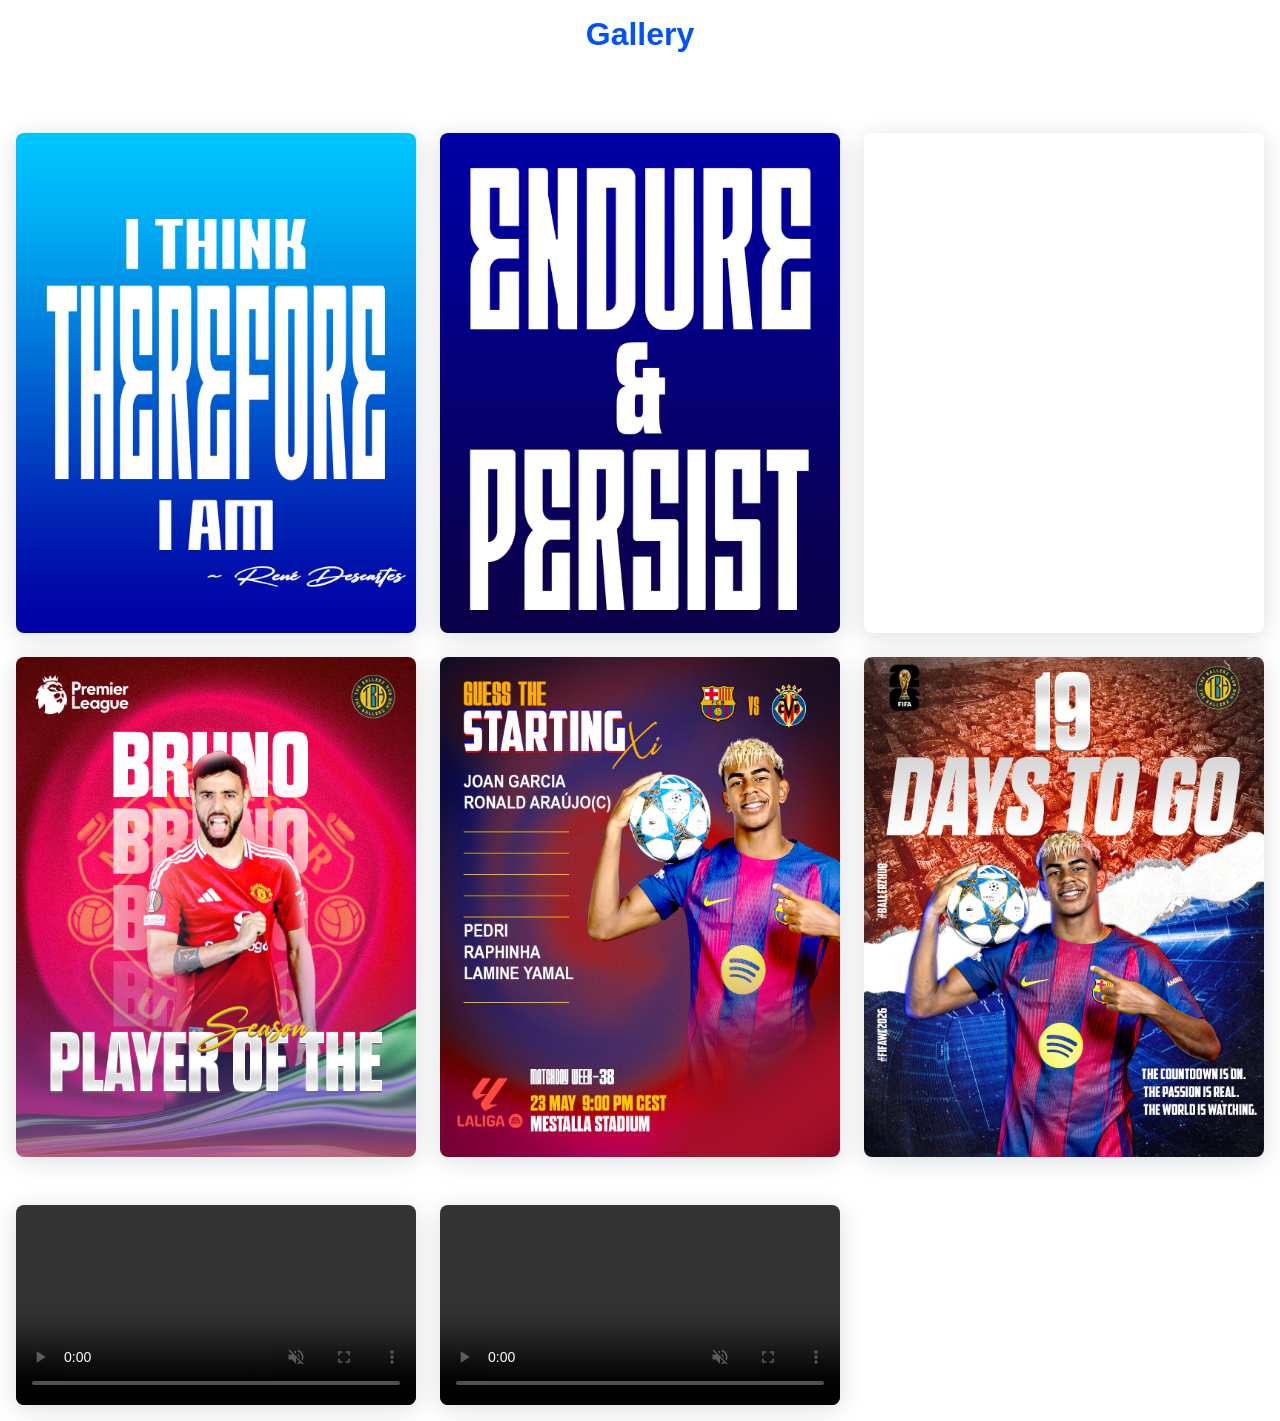
==== more.html @ 8101f63f "Update more.html" ====
<!DOCTYPE html>
<html>

<head>
    <title>Gallery</title>

    <style>

        * {
    box-sizing: border-box;
    margin: 0;
    padding: 0;
    font-family: sans-serif;
}

/* Heading */
h1 {
    color: rgb(0, 81, 255);
    font-size: 2rem;
    margin: 1rem 0;
}

/* Gallery Container */
.gallery {
    display: grid;
    grid-template-columns: repeat(auto-fit, minmax(25%, 1fr));
    gap: 1.5rem;
    padding: 1rem;
}

/* Each Gallery Item */
.gallery_img {
    box-shadow: 0px 4px 25px rgba(14, 36, 49, 0.15);
    border-radius: 0.5rem;
    overflow: hidden;
    background: #fff;
}

.gallery img,
.gallery video {
    width: 100%;
    height: auto;
    object-fit: cover;
    display: block;
    transition: transform 0.5s ease;
}

.gallery img:hover,
.gallery video:hover {
    transform: scale(1.05);
}

@media (max-width: 768px) {
    h1 {
        text-align: center;
        font-size: 1.5rem;
    }
}
    </style>
</head>

<body>
    <center><h1>Gallery</h1></center>

    <!--===== Image Gallery =====-->

    <div class="gallery bd-grid">
        <a href="img/1.png" class="gallery_img">
            <img src="img/1.png" alt="">
        </a>

        <a href="img/2.png" class="gallery_img">
            <img src="img/2.png" alt="">
        </a>

        <a href="img/3.png" class="gallery_img">
            <img src="img/3.png" alt="">
        </a>
        
        <a href="img/4.png" class="gallery_img">
            <img src="img/4.png" alt="">
        </a>
        
        <a href="img/5.png" class="gallery_img">
            <img src="img/5.png" alt="">
        </a>
        
        <a href="img/6.png" class="gallery_img">
            <img src="img/6.png" alt="">
        </a>
        
        <a href="img/q1.png" class="gallery_img">
            <img src="img/q1.png" alt="">
        </a>
        
        <a href="img/q2.png" class="gallery_img">
            <img src="img/q2.png" alt="">
        </a>
        
        <a href="img/announcement.png" class="gallery_img">
            <img src="img/announcement.png" alt="">
        </a>

        <a href="img/pos.png" class="gallery_img">
            <img src="img/pos.png" alt="">
        </a>

        <a href="img/guess.png" class="gallery_img">
            <img src="img/guess.png" alt="">
        </a>

        <a href="img/countdown.png" class="gallery_img">
            <img src="img/countdown.png" alt="">
        </a>

        <a href="img/ghoda.png" class="gallery_img">
            <img src="img/ghoda.png" alt="">
        </a>

        <a href="img/horaa_live.png" class="gallery_img">
            <img src="img/horaa_live.png" alt="">
        </a>

        <a href="img/giveaway.png" class="gallery_img">
            <img src="img/giveaway.png" alt="">
        </a>

        <a href="img/portugal.mp4" class="gallery_img">
        <video controls muted playsinline preload="metadata">
            <source src="img/portugal.mp4" type="video/mp4">
        </video>
        </a>

        <a href="img/argentina.mp4" class="gallery_img">
            <video controls muted playsinline preload="metadata">
                <source src="img/argentina.mp4" type="video/mp4">
            </video>
        </a>
    </div>
</body>

</html>
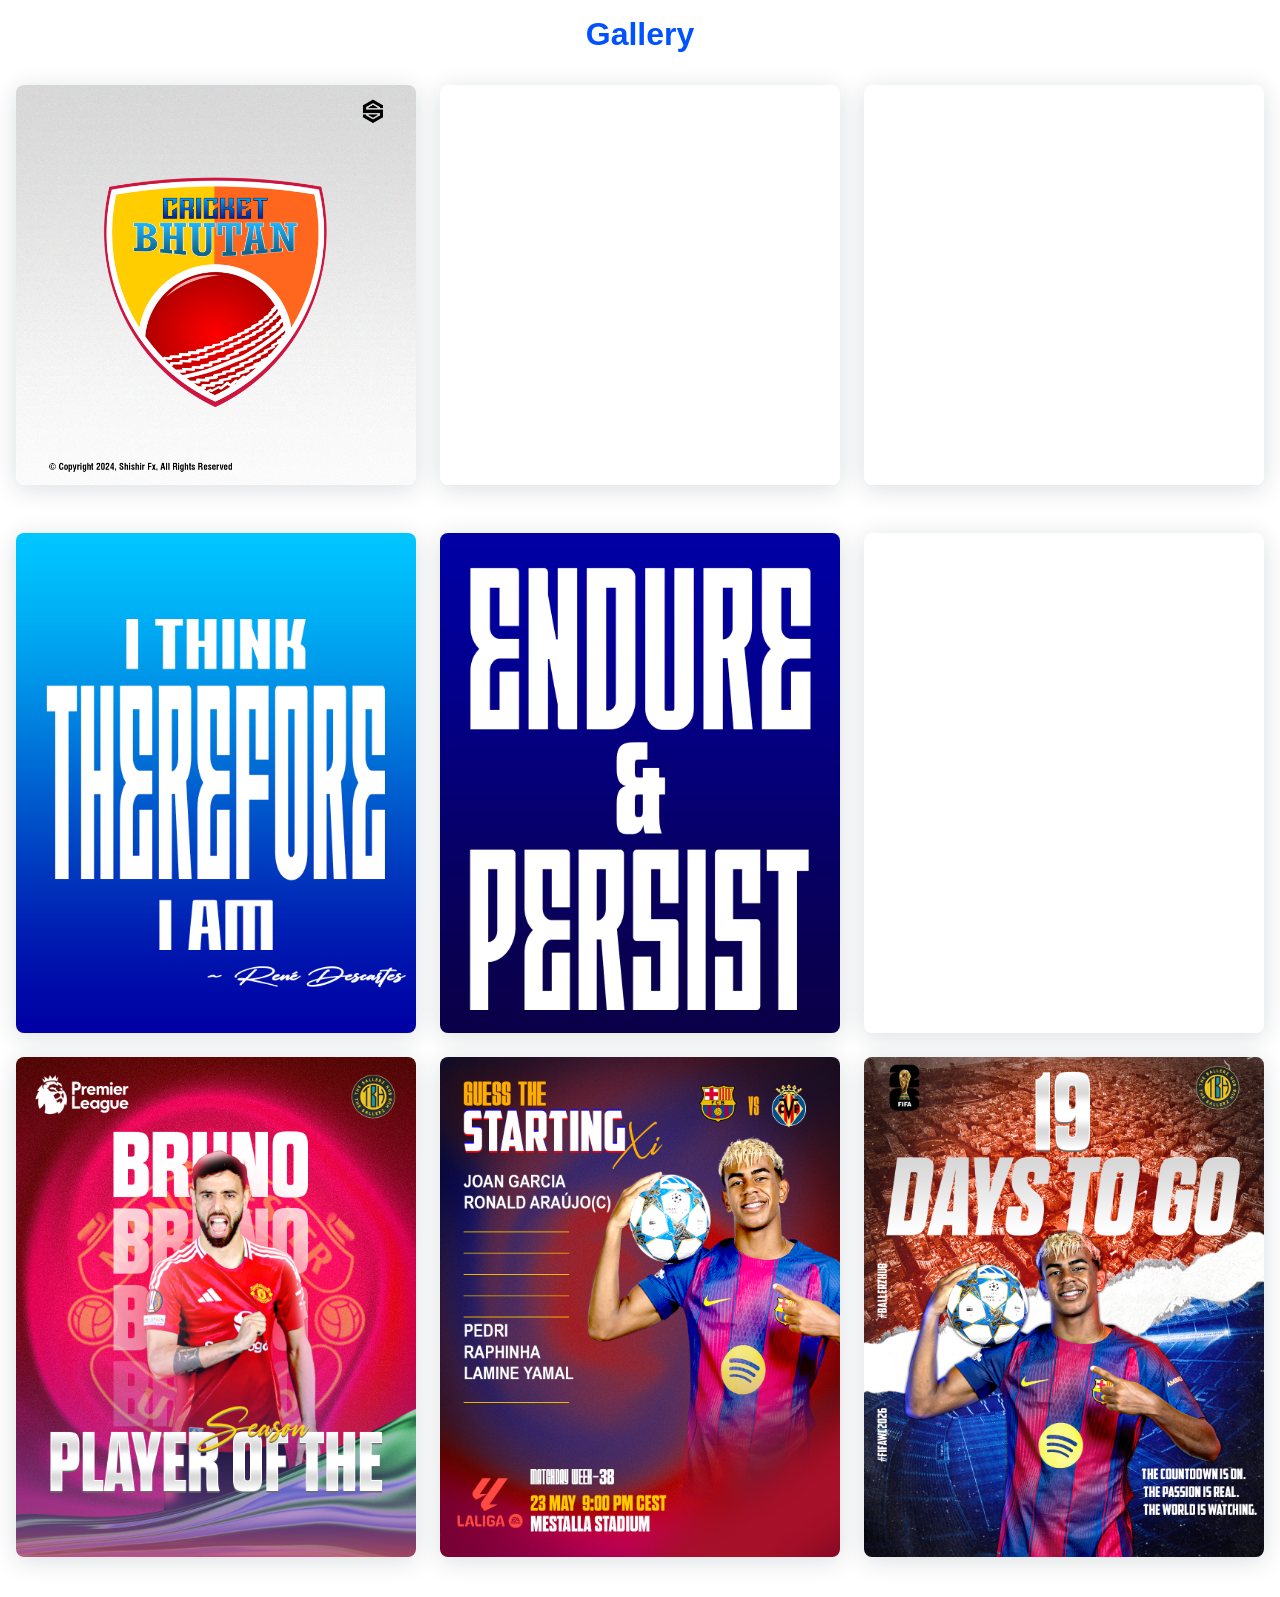
==== commit 3b361a84: "Fix formatting issues in more.html" ====
--- a/more.html
+++ b/more.html
@@ -125,17 +125,6 @@
             <img src="img/giveaway.png" alt="">
         </a>
 
-        <a href="img/portugal.mp4" class="gallery_img">
-        <video controls muted playsinline preload="metadata">
-            <source src="img/portugal.mp4" type="video/mp4">
-        </video>
-        </a>
-
-        <a href="img/argentina.mp4" class="gallery_img">
-            <video controls muted playsinline preload="metadata">
-                <source src="img/argentina.mp4" type="video/mp4">
-            </video>
-        </a>
     </div>
 </body>
 
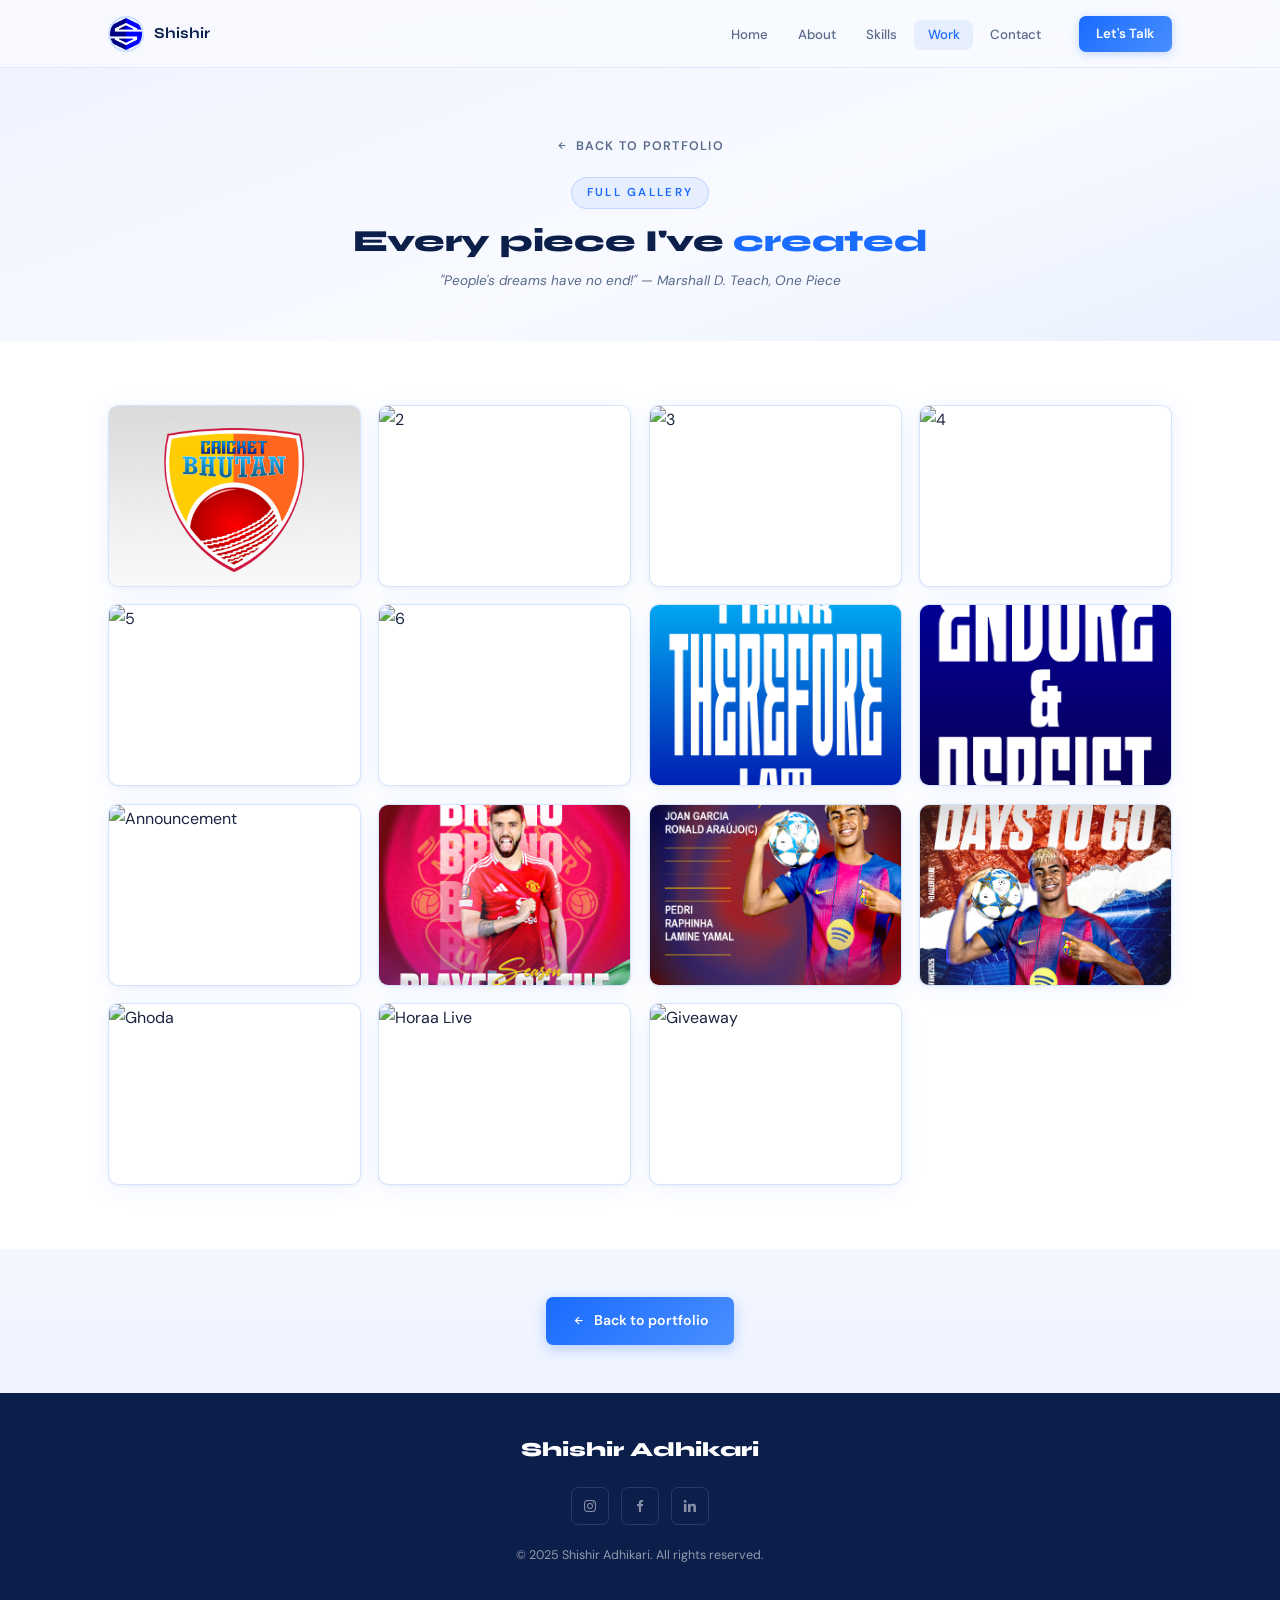
==== commit 3652e57e: "Add files via upload" ====
--- a/more.html
+++ b/more.html
@@ -1,131 +1,185 @@
-<!DOCTYPE html>
-<html>
-
-<head>
-    <title>Gallery</title>
-
-    <style>
-
-        * {
-    box-sizing: border-box;
-    margin: 0;
-    padding: 0;
-    font-family: sans-serif;
-}
-
-/* Heading */
-h1 {
-    color: rgb(0, 81, 255);
-    font-size: 2rem;
-    margin: 1rem 0;
-}
-
-/* Gallery Container */
-.gallery {
-    display: grid;
-    grid-template-columns: repeat(auto-fit, minmax(25%, 1fr));
-    gap: 1.5rem;
-    padding: 1rem;
-}
-
-/* Each Gallery Item */
-.gallery_img {
-    box-shadow: 0px 4px 25px rgba(14, 36, 49, 0.15);
-    border-radius: 0.5rem;
-    overflow: hidden;
-    background: #fff;
-}
-
-.gallery img,
-.gallery video {
-    width: 100%;
-    height: auto;
-    object-fit: cover;
-    display: block;
-    transition: transform 0.5s ease;
-}
-
-.gallery img:hover,
-.gallery video:hover {
-    transform: scale(1.05);
-}
-
-@media (max-width: 768px) {
-    h1 {
-        text-align: center;
-        font-size: 1.5rem;
-    }
-}
-    </style>
-</head>
-
-<body>
-    <center><h1>Gallery</h1></center>
-
-    <!--===== Image Gallery =====-->
-
-    <div class="gallery bd-grid">
-        <a href="img/1.png" class="gallery_img">
-            <img src="img/1.png" alt="">
-        </a>
-
-        <a href="img/2.png" class="gallery_img">
-            <img src="img/2.png" alt="">
-        </a>
-
-        <a href="img/3.png" class="gallery_img">
-            <img src="img/3.png" alt="">
-        </a>
-        
-        <a href="img/4.png" class="gallery_img">
-            <img src="img/4.png" alt="">
-        </a>
-        
-        <a href="img/5.png" class="gallery_img">
-            <img src="img/5.png" alt="">
-        </a>
-        
-        <a href="img/6.png" class="gallery_img">
-            <img src="img/6.png" alt="">
-        </a>
-        
-        <a href="img/q1.png" class="gallery_img">
-            <img src="img/q1.png" alt="">
-        </a>
-        
-        <a href="img/q2.png" class="gallery_img">
-            <img src="img/q2.png" alt="">
-        </a>
-        
-        <a href="img/announcement.png" class="gallery_img">
-            <img src="img/announcement.png" alt="">
-        </a>
-
-        <a href="img/pos.png" class="gallery_img">
-            <img src="img/pos.png" alt="">
-        </a>
-
-        <a href="img/guess.png" class="gallery_img">
-            <img src="img/guess.png" alt="">
-        </a>
-
-        <a href="img/countdown.png" class="gallery_img">
-            <img src="img/countdown.png" alt="">
-        </a>
-
-        <a href="img/ghoda.png" class="gallery_img">
-            <img src="img/ghoda.png" alt="">
-        </a>
-
-        <a href="img/horaa_live.png" class="gallery_img">
-            <img src="img/horaa_live.png" alt="">
-        </a>
-
-        <a href="img/giveaway.png" class="gallery_img">
-            <img src="img/giveaway.png" alt="">
-        </a>
-
-    </div>
-</body>
-
-</html>
+<!DOCTYPE html>
+<html lang="en">
+<head>
+<meta charset="UTF-8"/>
+<meta name="viewport" content="width=device-width, initial-scale=1.0"/>
+<link rel="icon" href="img/logo.png" type="image/png"/>
+<link href="https://cdn.jsdelivr.net/npm/boxicons@2.0.5/css/boxicons.min.css" rel="stylesheet"/>
+<link href="https://fonts.googleapis.com/css2?family=Syne:wght@400;600;700;800&family=DM+Sans:wght@300;400;500;600&display=swap" rel="stylesheet"/>
+<title>Gallery — Shishir Adhikari</title>
+<style>
+*,*::before,*::after{box-sizing:border-box;margin:0;padding:0}
+html{scroll-behavior:smooth}
+body{font-family:'DM Sans',sans-serif;background:#f4f7ff;color:#1a2340;line-height:1.7;overflow-x:hidden;-webkit-font-smoothing:antialiased}
+img{max-width:100%;display:block}
+a{text-decoration:none;color:inherit}
+ul{list-style:none}
+::-webkit-scrollbar{width:5px}
+::-webkit-scrollbar-track{background:#f4f7ff}
+::-webkit-scrollbar-thumb{background:#1a6bff;border-radius:3px}
+:root{
+  --blue:#1a6bff;--navy:#0c1e4a;--white:#ffffff;--bg:#f4f7ff;--bg2:#ffffff;
+  --muted:#5a6a8a;--blue-glass:rgba(26,107,255,.07);--blue-border:rgba(26,107,255,.18);
+  --blue-light:#e8efff;--g-blue:linear-gradient(135deg,#1a6bff 0%,#4a8fff 100%);
+  --g-hero:linear-gradient(160deg,#eef3ff 0%,#f8faff 60%,#e8f0ff 100%);
+  --g-card:linear-gradient(145deg,rgba(255,255,255,.95) 0%,rgba(236,244,255,.7) 100%);
+  --s-card:0 4px 24px rgba(26,107,255,.08),0 1px 4px rgba(0,0,0,.04);
+  --s-hover:0 12px 40px rgba(26,107,255,.16),0 2px 8px rgba(0,0,0,.06);
+  --hh:68px;--mw:1160px;--r:16px;--r-sm:10px;--r-xs:7px;
+  --t:.26s cubic-bezier(.4,0,.2,1)
+}
+.wrap{max-width:var(--mw);margin:0 auto;padding:0 3rem}
+.btn{display:inline-flex;align-items:center;gap:.5rem;padding:.75rem 1.6rem;font-family:'DM Sans',sans-serif;font-size:.88rem;font-weight:600;border-radius:var(--r-xs);border:none;cursor:pointer;transition:all var(--t);text-decoration:none}
+.btn-primary{background:var(--g-blue);color:#fff;box-shadow:0 4px 14px rgba(26,107,255,.28)}
+.btn-primary:hover{transform:translateY(-2px);box-shadow:0 8px 24px rgba(26,107,255,.38)}
+.btn-outline{background:transparent;color:var(--blue);border:1.5px solid var(--blue-border)}
+.btn-outline:hover{background:var(--blue-glass);border-color:var(--blue);transform:translateY(-2px)}
+
+/* Header */
+.l-header{position:fixed;inset:0 0 auto;height:var(--hh);z-index:1000;background:rgba(248,250,255,.9);backdrop-filter:blur(20px);-webkit-backdrop-filter:blur(20px);border-bottom:1px solid rgba(26,107,255,.1);transition:box-shadow var(--t)}
+.l-header.scrolled{box-shadow:0 4px 20px rgba(26,107,255,.1)}
+.nav{height:var(--hh);display:flex;align-items:center;justify-content:space-between;gap:2rem}
+.nav-logo{display:flex;align-items:center;gap:.6rem;transition:opacity var(--t)}
+.nav-logo:hover{opacity:.75}
+.nav-logo img{width:36px;height:36px;border-radius:50%;border:2px solid var(--blue-border)}
+.nav-logo-name{font-family:'Syne',sans-serif;font-size:.95rem;font-weight:700;color:var(--navy)}
+.nav-links{display:flex;align-items:center;gap:.2rem}
+.nav-link{font-size:.83rem;font-weight:500;color:var(--muted);padding:.4rem .85rem;border-radius:var(--r-xs);transition:all var(--t)}
+.nav-link:hover,.nav-link.active{color:var(--blue);background:var(--blue-glass)}
+.nav-cta{font-size:.83rem;font-weight:600;color:#fff;background:var(--g-blue);padding:.44rem 1.1rem;border-radius:var(--r-xs);transition:all var(--t);box-shadow:0 2px 10px rgba(26,107,255,.25)}
+.nav-cta:hover{box-shadow:0 4px 16px rgba(26,107,255,.38);transform:translateY(-1px)}
+.nav-toggle{display:none;font-size:1.5rem;color:var(--navy);cursor:pointer;padding:.3rem}
+.nav-menu{display:flex;align-items:center;gap:1.5rem}
+
+/* Gallery hero */
+.g-hero{padding:calc(var(--hh) + 4rem) 0 3rem;background:var(--g-hero);text-align:center}
+.g-hero-back{display:inline-flex;align-items:center;gap:.4rem;font-size:.78rem;font-weight:600;letter-spacing:.1em;text-transform:uppercase;color:var(--muted);transition:color var(--t);margin-bottom:1.25rem}
+.g-hero-back:hover{color:var(--blue)}
+.sec-label{display:inline-block;font-size:.72rem;font-weight:600;letter-spacing:.2em;text-transform:uppercase;color:var(--blue);background:var(--blue-glass);border:1px solid var(--blue-border);border-radius:99px;padding:.32rem .9rem;margin-bottom:.9rem}
+.sec-title{font-family:'Syne',sans-serif;font-size:clamp(1.8rem,2.4vw,2.4rem);font-weight:800;color:var(--navy);letter-spacing:-.01em;line-height:1.2}
+.sec-title em{font-style:normal;color:var(--blue)}
+.g-hero-quote{font-size:.85rem;font-style:italic;color:var(--muted);margin-top:.6rem}
+
+/* Gallery grid */
+.g-section{background:var(--bg2);padding:64px 0}
+.g-grid{display:grid;grid-template-columns:repeat(4,1fr);gap:1.1rem}
+.g-card{display:block;border-radius:var(--r-sm);overflow:hidden;background:var(--white);border:1px solid var(--blue-border);box-shadow:var(--s-card);transition:all var(--t);position:relative}
+.g-card:hover{transform:translateY(-5px);box-shadow:var(--s-hover);border-color:var(--blue)}
+.g-card img{width:100%;height:180px;object-fit:cover;display:block;transition:all var(--t)}
+.g-card:hover img{transform:scale(1.05);filter:brightness(.7)}
+.g-overlay{position:absolute;inset:0;display:flex;align-items:center;justify-content:center;opacity:0;transition:opacity var(--t)}
+.g-card:hover .g-overlay{opacity:1}
+.g-icon{width:40px;height:40px;background:var(--g-blue);color:#fff;border-radius:50%;display:flex;align-items:center;justify-content:center;font-size:1rem;box-shadow:0 4px 16px rgba(26,107,255,.4)}
+
+/* Footer CTA */
+.g-footer{background:linear-gradient(180deg,#f4f7ff 0%,#eef3ff 100%);padding:3rem 0;text-align:center}
+
+/* Footer */
+.footer{background:var(--navy);color:rgba(255,255,255,.55);padding:2.5rem 0}
+.footer-inner{display:flex;flex-direction:column;align-items:center;gap:1.25rem;text-align:center}
+.footer-brand{font-family:'Syne',sans-serif;font-size:1.25rem;font-weight:800;color:#fff}
+.footer-social{display:flex;gap:.75rem}
+.footer-icon{width:38px;height:38px;display:flex;align-items:center;justify-content:center;border:1px solid rgba(255,255,255,.12);border-radius:var(--r-xs);color:rgba(255,255,255,.5);font-size:1rem;transition:all var(--t)}
+.footer-icon:hover{border-color:rgba(26,107,255,.6);color:#fff;background:rgba(26,107,255,.2)}
+.footer-copy{font-size:.78rem}
+
+@media(max-width:960px){
+  .wrap{padding:0 1.5rem}
+  .nav-links,.nav-cta{display:none}
+  .nav-toggle{display:block}
+  .nav-menu{position:fixed;top:var(--hh);right:-100%;width:260px;height:100vh;background:rgba(248,250,255,.98);backdrop-filter:blur(20px);border-left:1px solid var(--blue-border);padding:2rem 1.5rem;transition:right var(--t);z-index:999;flex-direction:column;align-items:flex-start;gap:0}
+  .nav-menu.open{right:0}
+  .nav-menu .nav-links{display:flex;flex-direction:column;gap:.2rem;width:100%}
+  .nav-menu .nav-cta{display:inline-flex;margin-top:1rem}
+  .g-grid{grid-template-columns:repeat(2,1fr)}
+}
+@media(max-width:480px){
+  .g-grid{grid-template-columns:1fr}
+}
+</style>
+</head>
+<body>
+
+<header class="l-header" id="hdr">
+  <nav class="nav wrap">
+    <a href="new_index.html" class="nav-logo">
+      <img src="img/logo.png" alt="Logo"/>
+      <span class="nav-logo-name">Shishir</span>
+    </a>
+    <div class="nav-menu" id="nav-menu">
+      <ul class="nav-links">
+        <li><a href="new_index.html#home"    class="nav-link">Home</a></li>
+        <li><a href="new_index.html#about"   class="nav-link">About</a></li>
+        <li><a href="new_index.html#skills"  class="nav-link">Skills</a></li>
+        <li><a href="new_index.html#work"    class="nav-link active">Work</a></li>
+        <li><a href="new_index.html#contact" class="nav-link">Contact</a></li>
+      </ul>
+      <a href="new_index.html#contact" class="nav-cta">Let's Talk</a>
+    </div>
+    <div class="nav-toggle" id="nav-toggle"><i class="bx bx-menu"></i></div>
+  </nav>
+</header>
+
+<div class="g-hero">
+  <div class="wrap">
+    <a href="new_index.html" class="g-hero-back"><i class="bx bx-left-arrow-alt"></i> Back to portfolio</a>
+    <div><span class="sec-label">Full gallery</span></div>
+    <h1 class="sec-title">Every piece I've <em>created</em></h1>
+    <p class="g-hero-quote">"People's dreams have no end!" — Marshall D. Teach, One Piece</p>
+  </div>
+</div>
+
+<section class="g-section">
+  <div class="wrap">
+    <div class="g-grid">
+      <a href="img/1.png"            class="g-card"><img src="img/1.png"            alt="1"/><div class="g-overlay"><div class="g-icon"><i class="bx bx-expand-alt"></i></div></div></a>
+      <a href="img/2.png"            class="g-card"><img src="img/2.png"            alt="2"/><div class="g-overlay"><div class="g-icon"><i class="bx bx-expand-alt"></i></div></div></a>
+      <a href="img/3.png"            class="g-card"><img src="img/3.png"            alt="3"/><div class="g-overlay"><div class="g-icon"><i class="bx bx-expand-alt"></i></div></div></a>
+      <a href="img/4.png"            class="g-card"><img src="img/4.png"            alt="4"/><div class="g-overlay"><div class="g-icon"><i class="bx bx-expand-alt"></i></div></div></a>
+      <a href="img/5.png"            class="g-card"><img src="img/5.png"            alt="5"/><div class="g-overlay"><div class="g-icon"><i class="bx bx-expand-alt"></i></div></div></a>
+      <a href="img/6.png"            class="g-card"><img src="img/6.png"            alt="6"/><div class="g-overlay"><div class="g-icon"><i class="bx bx-expand-alt"></i></div></div></a>
+      <a href="img/q1.png"           class="g-card"><img src="img/q1.png"           alt="Q1"/><div class="g-overlay"><div class="g-icon"><i class="bx bx-expand-alt"></i></div></div></a>
+      <a href="img/q2.png"           class="g-card"><img src="img/q2.png"           alt="Q2"/><div class="g-overlay"><div class="g-icon"><i class="bx bx-expand-alt"></i></div></div></a>
+      <a href="img/announcement.png" class="g-card"><img src="img/announcement.png" alt="Announcement"/><div class="g-overlay"><div class="g-icon"><i class="bx bx-expand-alt"></i></div></div></a>
+      <a href="img/pos.png"          class="g-card"><img src="img/pos.png"          alt="Poster"/><div class="g-overlay"><div class="g-icon"><i class="bx bx-expand-alt"></i></div></div></a>
+      <a href="img/guess.png"        class="g-card"><img src="img/guess.png"        alt="Guess"/><div class="g-overlay"><div class="g-icon"><i class="bx bx-expand-alt"></i></div></div></a>
+      <a href="img/countdown.png"    class="g-card"><img src="img/countdown.png"    alt="Countdown"/><div class="g-overlay"><div class="g-icon"><i class="bx bx-expand-alt"></i></div></div></a>
+      <a href="img/ghoda.png"        class="g-card"><img src="img/ghoda.png"        alt="Ghoda"/><div class="g-overlay"><div class="g-icon"><i class="bx bx-expand-alt"></i></div></div></a>
+      <a href="img/horaa_live.png"   class="g-card"><img src="img/horaa_live.png"   alt="Horaa Live"/><div class="g-overlay"><div class="g-icon"><i class="bx bx-expand-alt"></i></div></div></a>
+      <a href="img/giveaway.png"     class="g-card"><img src="img/giveaway.png"     alt="Giveaway"/><div class="g-overlay"><div class="g-icon"><i class="bx bx-expand-alt"></i></div></div></a>
+    </div>
+  </div>
+</section>
+
+<div class="g-footer">
+  <a href="new_index.html" class="btn btn-primary"><i class="bx bx-left-arrow-alt"></i> Back to portfolio</a>
+</div>
+
+<footer class="footer">
+  <div class="wrap">
+    <div class="footer-inner">
+      <span class="footer-brand">Shishir Adhikari</span>
+      <div class="footer-social">
+        <a href="https://www.instagram.com/shishir_fx/" class="footer-icon" target="_blank"><i class="bx bxl-instagram"></i></a>
+        <a href="https://www.facebook.com/adh.shishir.108" class="footer-icon" target="_blank"><i class="bx bxl-facebook"></i></a>
+        <a href="https://www.linkedin.com/in/shishir-adh/" class="footer-icon" target="_blank"><i class="bx bxl-linkedin"></i></a>
+      </div>
+      <p class="footer-copy">&copy; 2025 Shishir Adhikari. All rights reserved.</p>
+    </div>
+  </div>
+</footer>
+
+<script src="https://unpkg.com/scrollreveal"></script>
+<script>
+const tog=document.getElementById('nav-toggle'),mn=document.getElementById('nav-menu');
+tog?.addEventListener('click',()=>{const o=mn.classList.toggle('open');tog.querySelector('i').className=o?'bx bx-x':'bx bx-menu';});
+document.querySelectorAll('.nav-link,.nav-cta').forEach(el=>el.addEventListener('click',()=>{mn.classList.remove('open');const ic=tog?.querySelector('i');if(ic)ic.className='bx bx-menu';}));
+const hdr=document.getElementById('hdr');
+window.addEventListener('scroll',()=>hdr?.classList.toggle('scrolled',scrollY>30),{passive:true});
+if(typeof ScrollReveal!=='undefined'){
+  ScrollReveal({distance:'24px',duration:600,easing:'cubic-bezier(.4,0,.2,1)',reset:false})
+    .reveal('.g-card',{origin:'bottom',interval:45,delay:30});
+}
+</script>
+</body>
+</html>
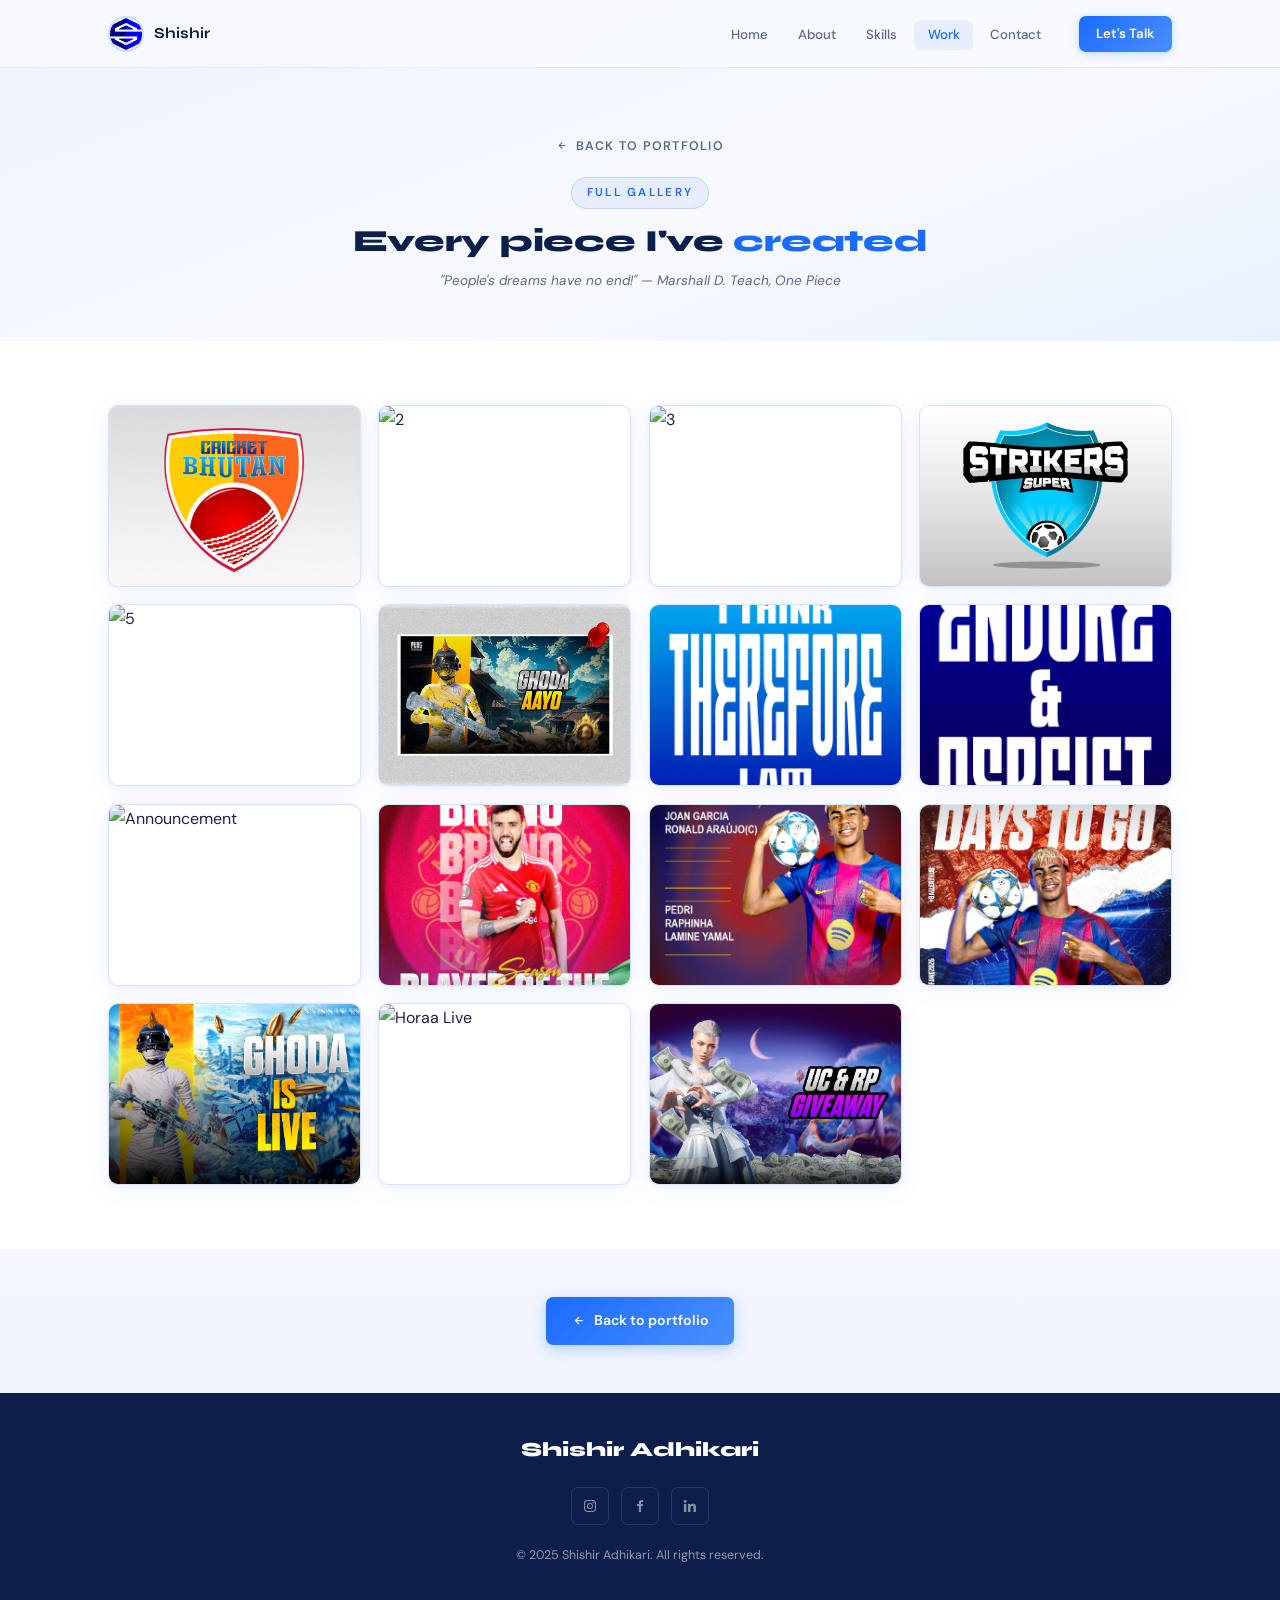
==== commit e3f094b8: "Update more.html" ====
--- a/more.html
+++ b/more.html
@@ -102,19 +102,19 @@
 
 <header class="l-header" id="hdr">
   <nav class="nav wrap">
-    <a href="new_index.html" class="nav-logo">
+    <a href="index.html" class="nav-logo">
       <img src="img/logo.png" alt="Logo"/>
       <span class="nav-logo-name">Shishir</span>
     </a>
     <div class="nav-menu" id="nav-menu">
       <ul class="nav-links">
-        <li><a href="new_index.html#home"    class="nav-link">Home</a></li>
-        <li><a href="new_index.html#about"   class="nav-link">About</a></li>
-        <li><a href="new_index.html#skills"  class="nav-link">Skills</a></li>
-        <li><a href="new_index.html#work"    class="nav-link active">Work</a></li>
-        <li><a href="new_index.html#contact" class="nav-link">Contact</a></li>
+        <li><a href="index.html#home"    class="nav-link">Home</a></li>
+        <li><a href="index.html#about"   class="nav-link">About</a></li>
+        <li><a href="index.html#skills"  class="nav-link">Skills</a></li>
+        <li><a href="index.html#work"    class="nav-link active">Work</a></li>
+        <li><a href="index.html#contact" class="nav-link">Contact</a></li>
       </ul>
-      <a href="new_index.html#contact" class="nav-cta">Let's Talk</a>
+      <a href="index.html#contact" class="nav-cta">Let's Talk</a>
     </div>
     <div class="nav-toggle" id="nav-toggle"><i class="bx bx-menu"></i></div>
   </nav>
@@ -122,7 +122,7 @@
 
 <div class="g-hero">
   <div class="wrap">
-    <a href="new_index.html" class="g-hero-back"><i class="bx bx-left-arrow-alt"></i> Back to portfolio</a>
+    <a href="index.html" class="g-hero-back"><i class="bx bx-left-arrow-alt"></i> Back to portfolio</a>
     <div><span class="sec-label">Full gallery</span></div>
     <h1 class="sec-title">Every piece I've <em>created</em></h1>
     <p class="g-hero-quote">"People's dreams have no end!" — Marshall D. Teach, One Piece</p>
@@ -152,7 +152,7 @@
 </section>
 
 <div class="g-footer">
-  <a href="new_index.html" class="btn btn-primary"><i class="bx bx-left-arrow-alt"></i> Back to portfolio</a>
+  <a href="index.html" class="btn btn-primary"><i class="bx bx-left-arrow-alt"></i> Back to portfolio</a>
 </div>
 
 <footer class="footer">
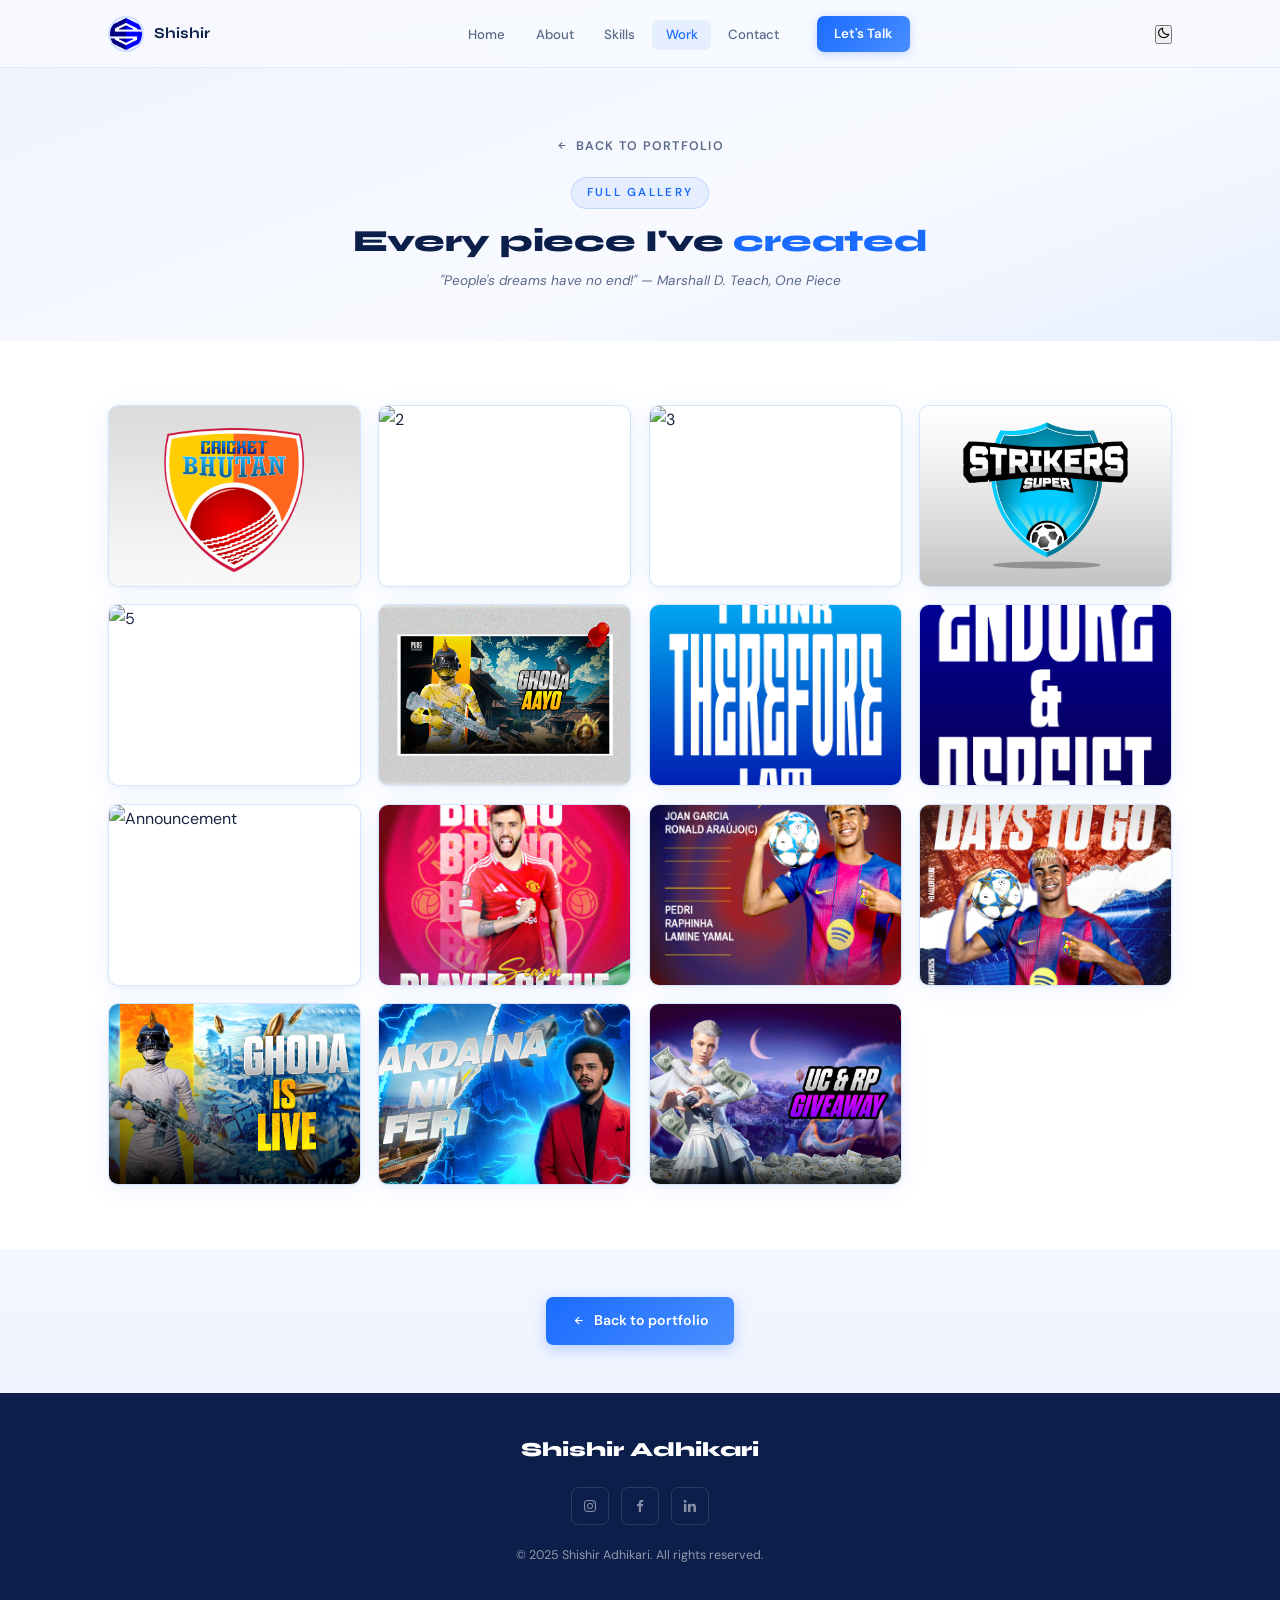
==== commit dc08fdab: "Add theme toggle button for dark mode" ====
--- a/more.html
+++ b/more.html
@@ -116,6 +116,9 @@
       </ul>
       <a href="index.html#contact" class="nav-cta">Let's Talk</a>
     </div>
+    <button class="theme-toggle" id="theme-toggle" aria-label="Toggle dark mode">
+    <i class='bx bx-moon'></i>
+</button>
     <div class="nav-toggle" id="nav-toggle"><i class="bx bx-menu"></i></div>
   </nav>
 </header>
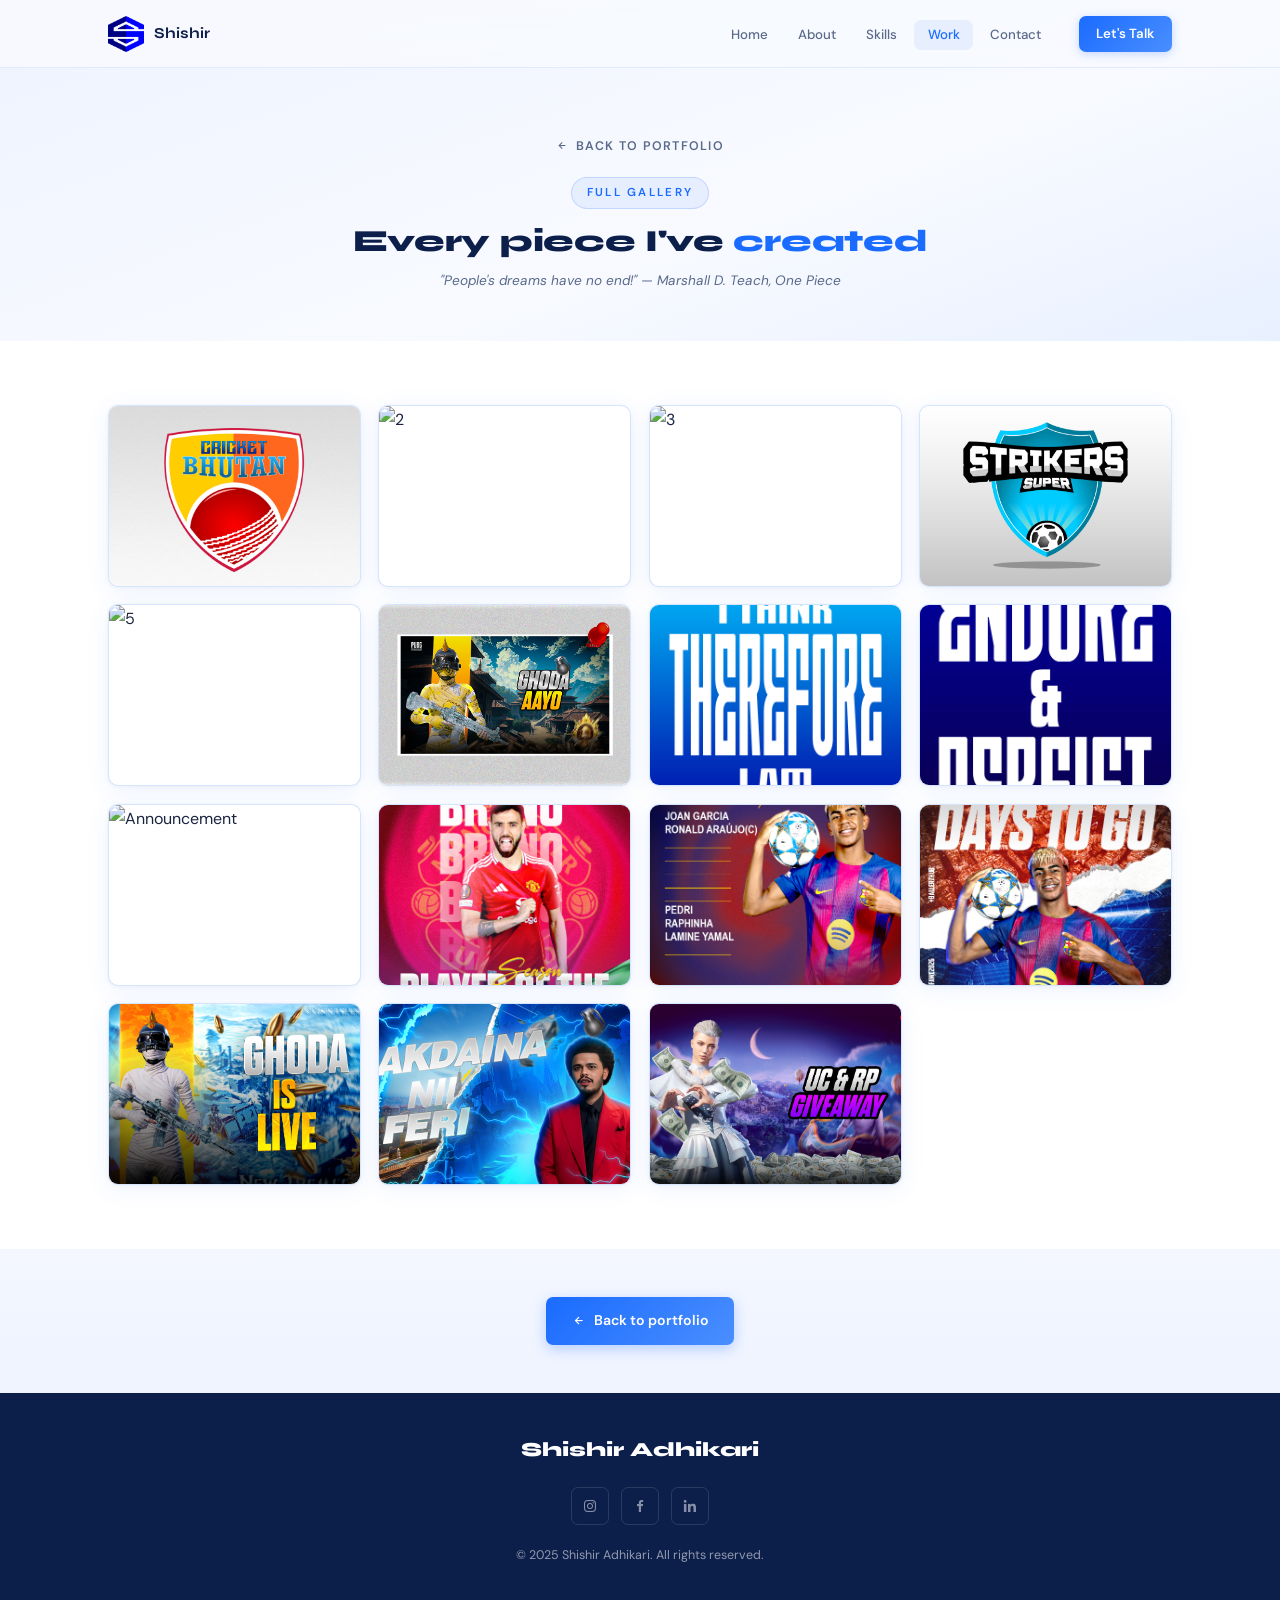
==== commit 7ce7e0f3: "Update more.html" ====
--- a/more.html
+++ b/more.html
@@ -41,7 +41,7 @@
 .nav{height:var(--hh);display:flex;align-items:center;justify-content:space-between;gap:2rem}
 .nav-logo{display:flex;align-items:center;gap:.6rem;transition:opacity var(--t)}
 .nav-logo:hover{opacity:.75}
-.nav-logo img{width:36px;height:36px;border-radius:50%;border:2px solid var(--blue-border)}
+.nav-logo img{width:36px;height:36px;}
 .nav-logo-name{font-family:'Syne',sans-serif;font-size:.95rem;font-weight:700;color:var(--navy)}
 .nav-links{display:flex;align-items:center;gap:.2rem}
 .nav-link{font-size:.83rem;font-weight:500;color:var(--muted);padding:.4rem .85rem;border-radius:var(--r-xs);transition:all var(--t)}
@@ -102,30 +102,27 @@
 
 <header class="l-header" id="hdr">
   <nav class="nav wrap">
-    <a href="index.html" class="nav-logo">
+    <a href="new_index.html" class="nav-logo">
       <img src="img/logo.png" alt="Logo"/>
       <span class="nav-logo-name">Shishir</span>
     </a>
     <div class="nav-menu" id="nav-menu">
       <ul class="nav-links">
-        <li><a href="index.html#home"    class="nav-link">Home</a></li>
-        <li><a href="index.html#about"   class="nav-link">About</a></li>
-        <li><a href="index.html#skills"  class="nav-link">Skills</a></li>
-        <li><a href="index.html#work"    class="nav-link active">Work</a></li>
-        <li><a href="index.html#contact" class="nav-link">Contact</a></li>
+        <li><a href="new_index.html#home"    class="nav-link">Home</a></li>
+        <li><a href="new_index.html#about"   class="nav-link">About</a></li>
+        <li><a href="new_index.html#skills"  class="nav-link">Skills</a></li>
+        <li><a href="new_index.html#work"    class="nav-link active">Work</a></li>
+        <li><a href="new_index.html#contact" class="nav-link">Contact</a></li>
       </ul>
-      <a href="index.html#contact" class="nav-cta">Let's Talk</a>
+      <a href="new_index.html#contact" class="nav-cta">Let's Talk</a>
     </div>
-    <button class="theme-toggle" id="theme-toggle" aria-label="Toggle dark mode">
-    <i class='bx bx-moon'></i>
-</button>
     <div class="nav-toggle" id="nav-toggle"><i class="bx bx-menu"></i></div>
   </nav>
 </header>
 
 <div class="g-hero">
   <div class="wrap">
-    <a href="index.html" class="g-hero-back"><i class="bx bx-left-arrow-alt"></i> Back to portfolio</a>
+    <a href="new_index.html" class="g-hero-back"><i class="bx bx-left-arrow-alt"></i> Back to portfolio</a>
     <div><span class="sec-label">Full gallery</span></div>
     <h1 class="sec-title">Every piece I've <em>created</em></h1>
     <p class="g-hero-quote">"People's dreams have no end!" — Marshall D. Teach, One Piece</p>
@@ -155,7 +152,7 @@
 </section>
 
 <div class="g-footer">
-  <a href="index.html" class="btn btn-primary"><i class="bx bx-left-arrow-alt"></i> Back to portfolio</a>
+  <a href="new_index.html" class="btn btn-primary"><i class="bx bx-left-arrow-alt"></i> Back to portfolio</a>
 </div>
 
 <footer class="footer">
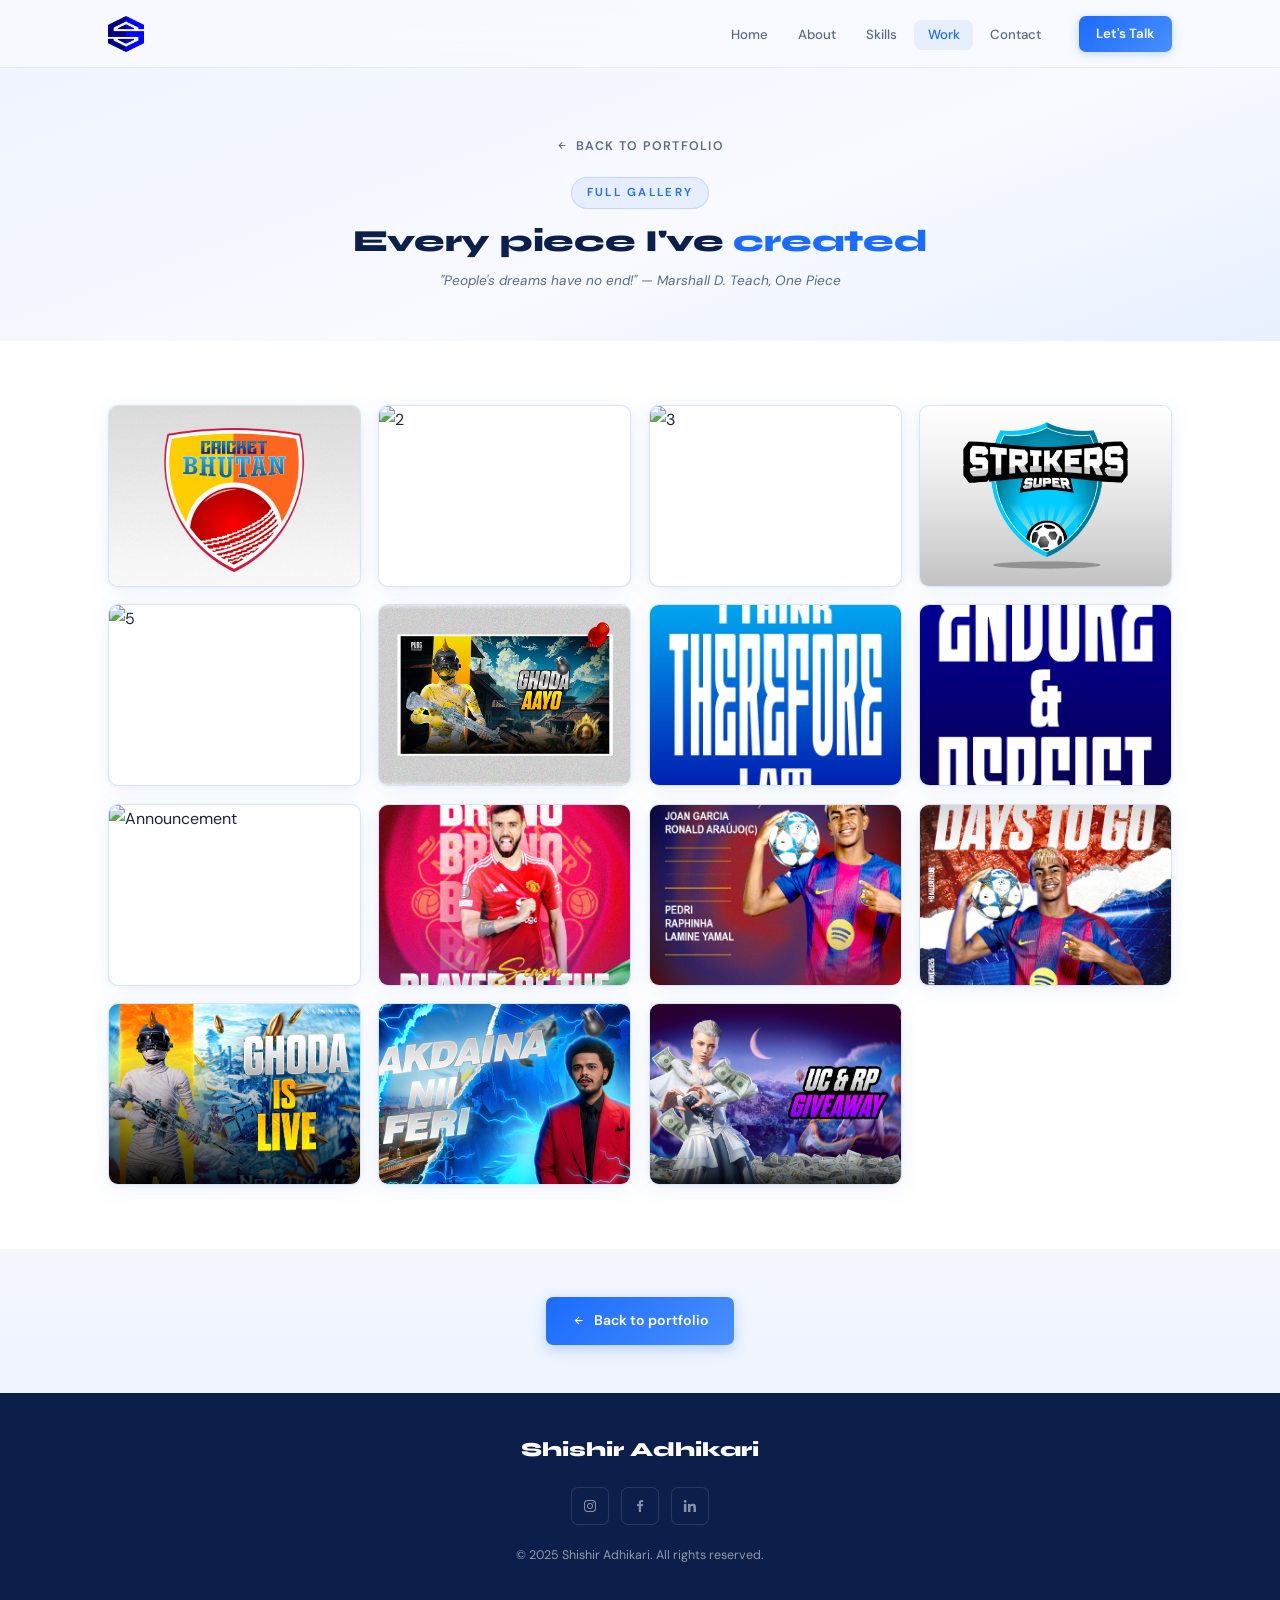
==== commit 1dc337ed: "Remove logo name from navigation header Removed the logo name from the navigation header." ====
--- a/more.html
+++ b/more.html
@@ -104,7 +104,6 @@
   <nav class="nav wrap">
     <a href="new_index.html" class="nav-logo">
       <img src="img/logo.png" alt="Logo"/>
-      <span class="nav-logo-name">Shishir</span>
     </a>
     <div class="nav-menu" id="nav-menu">
       <ul class="nav-links">
